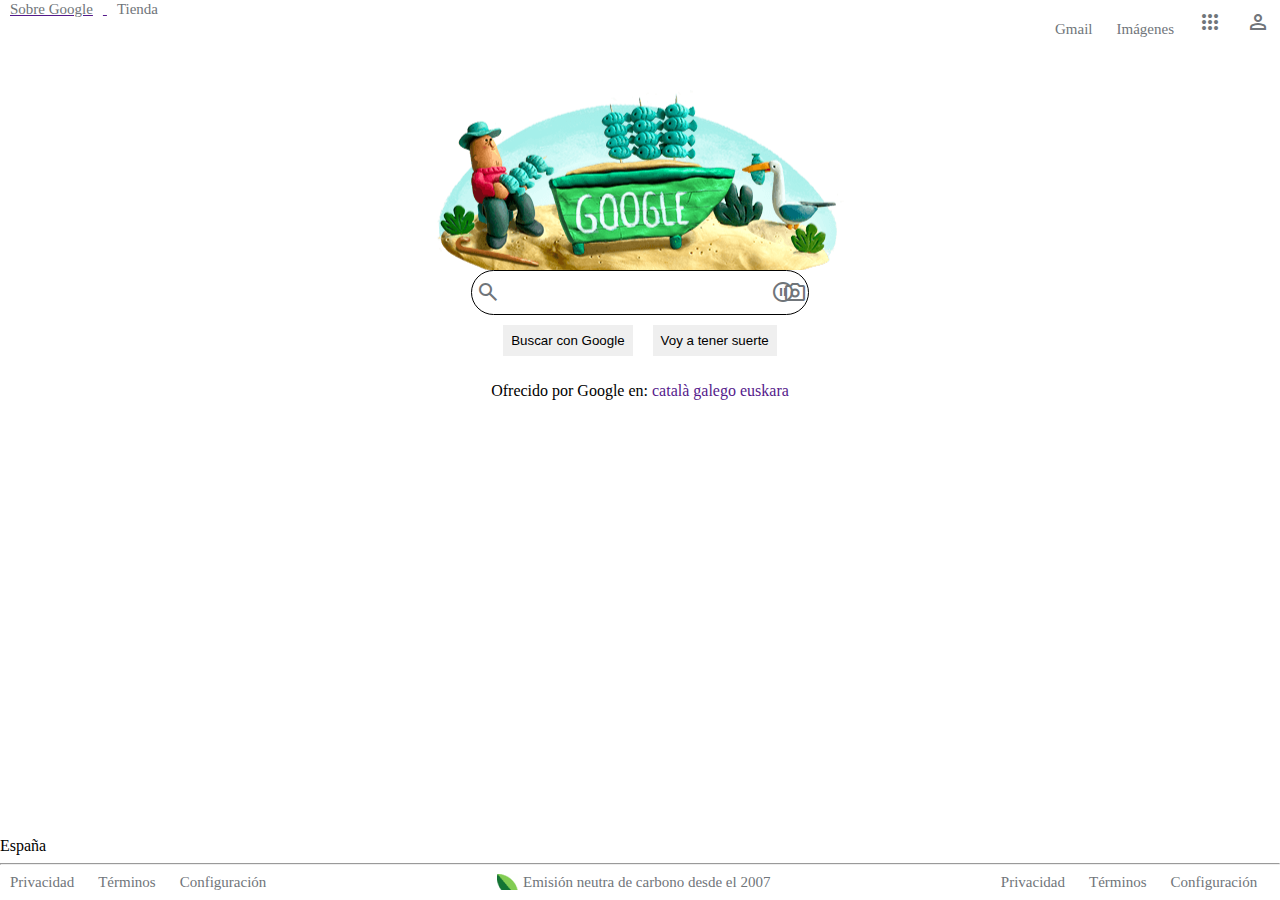
==== index.html @ e40148c1 "landpage Google hecho" ====
<!DOCTYPE html>
<html lang="en">

<head>
    <meta charset="UTF-8">
    <meta name="viewport" content="width=device-width, initial-scale=1.0">
    <title>Document</title>
    <link rel="stylesheet"
        href="https://fonts.googleapis.com/css2?family=Material+Symbols+Outlined:opsz,wght,FILL,GRAD@48,400,0,0" />
    <link rel="stylesheet" href="./css/style.css">
</head>

<body>
    <div class="container">
        <div id="nav">
            <div class="nav-izq">
                <a href="">
                    <span>Sobre Google</span>
                </a>
                <a href="">
                    <span>Tienda</span>
                </a>
            </div>
            <div class="nav-der">
                <a href=""><span>Gmail</span></a>
                <a href=""><span>Imágenes</span></a>
                <a href=""><span class="material-symbols-outlined">
                    apps
                    </span>
                </a>
                <a href="">
                    <span class="material-symbols-outlined">
                        person
                    </span>
                </a>
            </div>
        </div>
        <div id="main">
            <div class="main-centrado">
                <div class="main-centrado-imagen"></div>
                <div class="main-centrado-buscador">
                    <span class="material-symbols-outlined lupa">
                        search
                    </span>
                    <input type="text" name="" id="">
                    <a href="">
                        <span class="material-symbols-outlined micro">
                            pause_circle
                        </span>
                    </a>
                    <a href="">
                        <span class="material-symbols-outlined camera">
                            photo_camera
                        </span>
                    </a>
                </div>
                <div class="main-centrado-botones">
                    <button>Buscar con Google</button>
                    <button>Voy a tener suerte</button>
                </div>
                <div class="main-centrado-enlaces">
                    <p>Ofrecido por Google en:
                        <a href="">català</a>
                        <a href="">galego</a>
                        <a href="">euskara</a>
                    </p>
                </div>
            </div>
        </div>
        <div id="footer">
            <div class="footer-pais">España
                <hr>
            </div>
            <div class="footer-enlaces">
                <div class="footer-enlaces-izq">
                    <a href="">
                        <span>Privacidad</span>
                    </a>
                    <a href="">
                        <span>Términos</span>
                    </a>
                    <a href="">
                        <span>Configuración</span>
                    </a>
                </div>
                <div class="footer-enlaces-cen">
                    <a href="">
                        <span class="planta">&nbsp; &nbsp; &nbsp; &nbsp;Emisión neutra de carbono desde el 2007</span>
                    </a>
                </div>
                <div class="footer-enlaces-der">
                    <a href="">
                        <span>Privacidad</span>
                    </a>
                    <a href="">
                        <span>Términos</span>
                    </a>
                    <a href="">
                        <span>Configuración</span>
                    </a>
                </div>
            </div>
        </div>
    </div>
</body>

</html>
---- css/style.css ----
body {
    margin: 0;
}

.container {
    width: 100vw;
    height: 100vh;
}

#nav {
    display: flex;
    height: 10vh;
}

.nav-izq{
    width: 50vw;
    text-align: start;
}

.nav-der{
    width: 50vw;
    text-align: end;
}

#main {
    display: flex;
    height: 83vh;
}

.main-centrado {
    justify-content: center;
    width: 100vw;
    
}

.main-centrado-imagen{
    display: flex;
    background-image: url('../img/googleImagen.png');
    background-repeat: no-repeat;
    background-position: 50% 12%;
    height: 20vh;
}

.main-centrado-buscador {
    display: flex;
    justify-content: center;
}
.main-centrado-botones {
    display: flex;
    justify-content: center;
}

.main-centrado-enlaces{
    display: flex;
    justify-content: center;
}

#footer {
    height: 5vh;
}

.footer-pais {
}

.footer-enlaces{
    display: flex;
}

.footer-enlaces-izq{
    text-align: start;
    width: 33vw;
}

.footer-enlaces-cen {
    text-align: center;
    width: 33vw;
}

.footer-enlaces-der{
    text-align: right;
    width: 33vw;
    vertical-align: bottom;
}

button {
    border: none;
    cursor: pointer;
    margin: 10px;
    padding: 8px;
}

button:hover {
    box-shadow: inset 0 0 0 1px #dadce0;
}

a {
    text-decoration: none;
}

a:hover {
    text-decoration: underline;
}

.planta{
    background-image: url('[data-uri]');
    background-repeat: no-repeat;
}

input{
    border: 1px solid black;
    border-radius: 30px;
    padding: 8px;
    width: 25vw;
    height: 3vh;
}

span{
    margin-top: 10px;
    color: #70757a;
    font-size: 15px;
    font-weight: 400;
    line-height: 15px;
    padding: 0;
    margin: 10px;
}

.lupa{
    position: absolute;
    margin-left: -23vw;
}

.micro{
    position: absolute;
    margin-left: -3vw;
}

.camera{
    position: absolute;
    margin-left: -2vw;
}
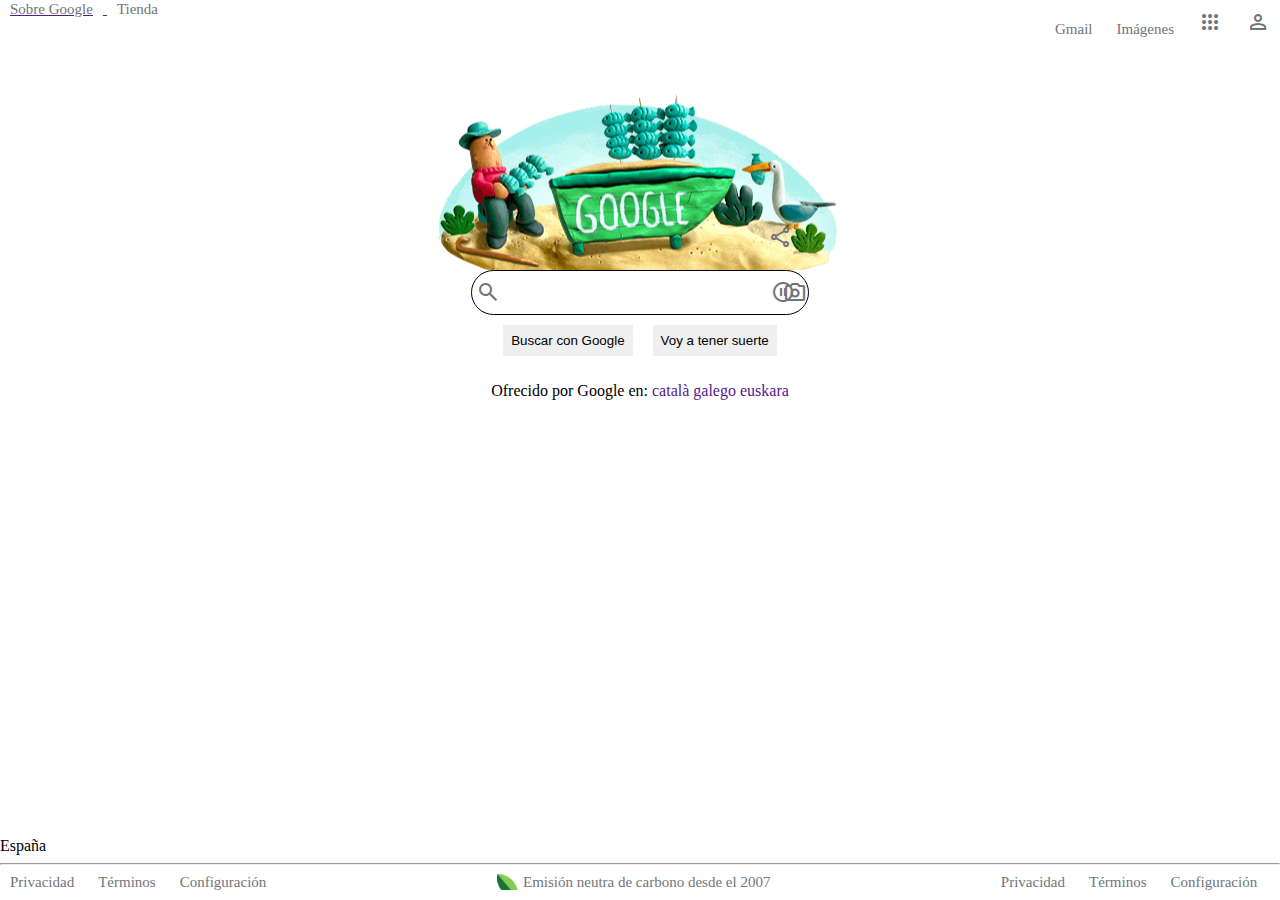
==== commit c0cd7833: "iconos css" ====
--- a/index.html
+++ b/index.html
@@ -37,7 +37,11 @@
         </div>
         <div id="main">
             <div class="main-centrado">
-                <div class="main-centrado-imagen"></div>
+                <div class="main-centrado-imagen">
+                    <span class="material-symbols-outlined compartir">
+                        share
+                        </span>
+                </div>
                 <div class="main-centrado-buscador">
                     <span class="material-symbols-outlined lupa">
                         search
--- a/css/style.css
+++ b/css/style.css
@@ -101,12 +101,12 @@
     text-decoration: underline;
 }
 
-.planta{
+.planta {
     background-image: url('[data-uri]');
     background-repeat: no-repeat;
 }
 
-input{
+input {
     border: 1px solid black;
     border-radius: 30px;
     padding: 8px;
@@ -114,7 +114,7 @@
     height: 3vh;
 }
 
-span{
+span {
     margin-top: 10px;
     color: #70757a;
     font-size: 15px;
@@ -124,17 +124,23 @@
     margin: 10px;
 }
 
-.lupa{
+.lupa {
     position: absolute;
     margin-left: -23vw;
 }
 
-.micro{
+.micro {
     position: absolute;
     margin-left: -3vw;
 }
 
-.camera{
+.camera {
     position: absolute;
     margin-left: -2vw;
+}
+
+.compartir{
+    position: absolute;
+    margin-left: 60vw;
+    margin-top: 15vh;
 }